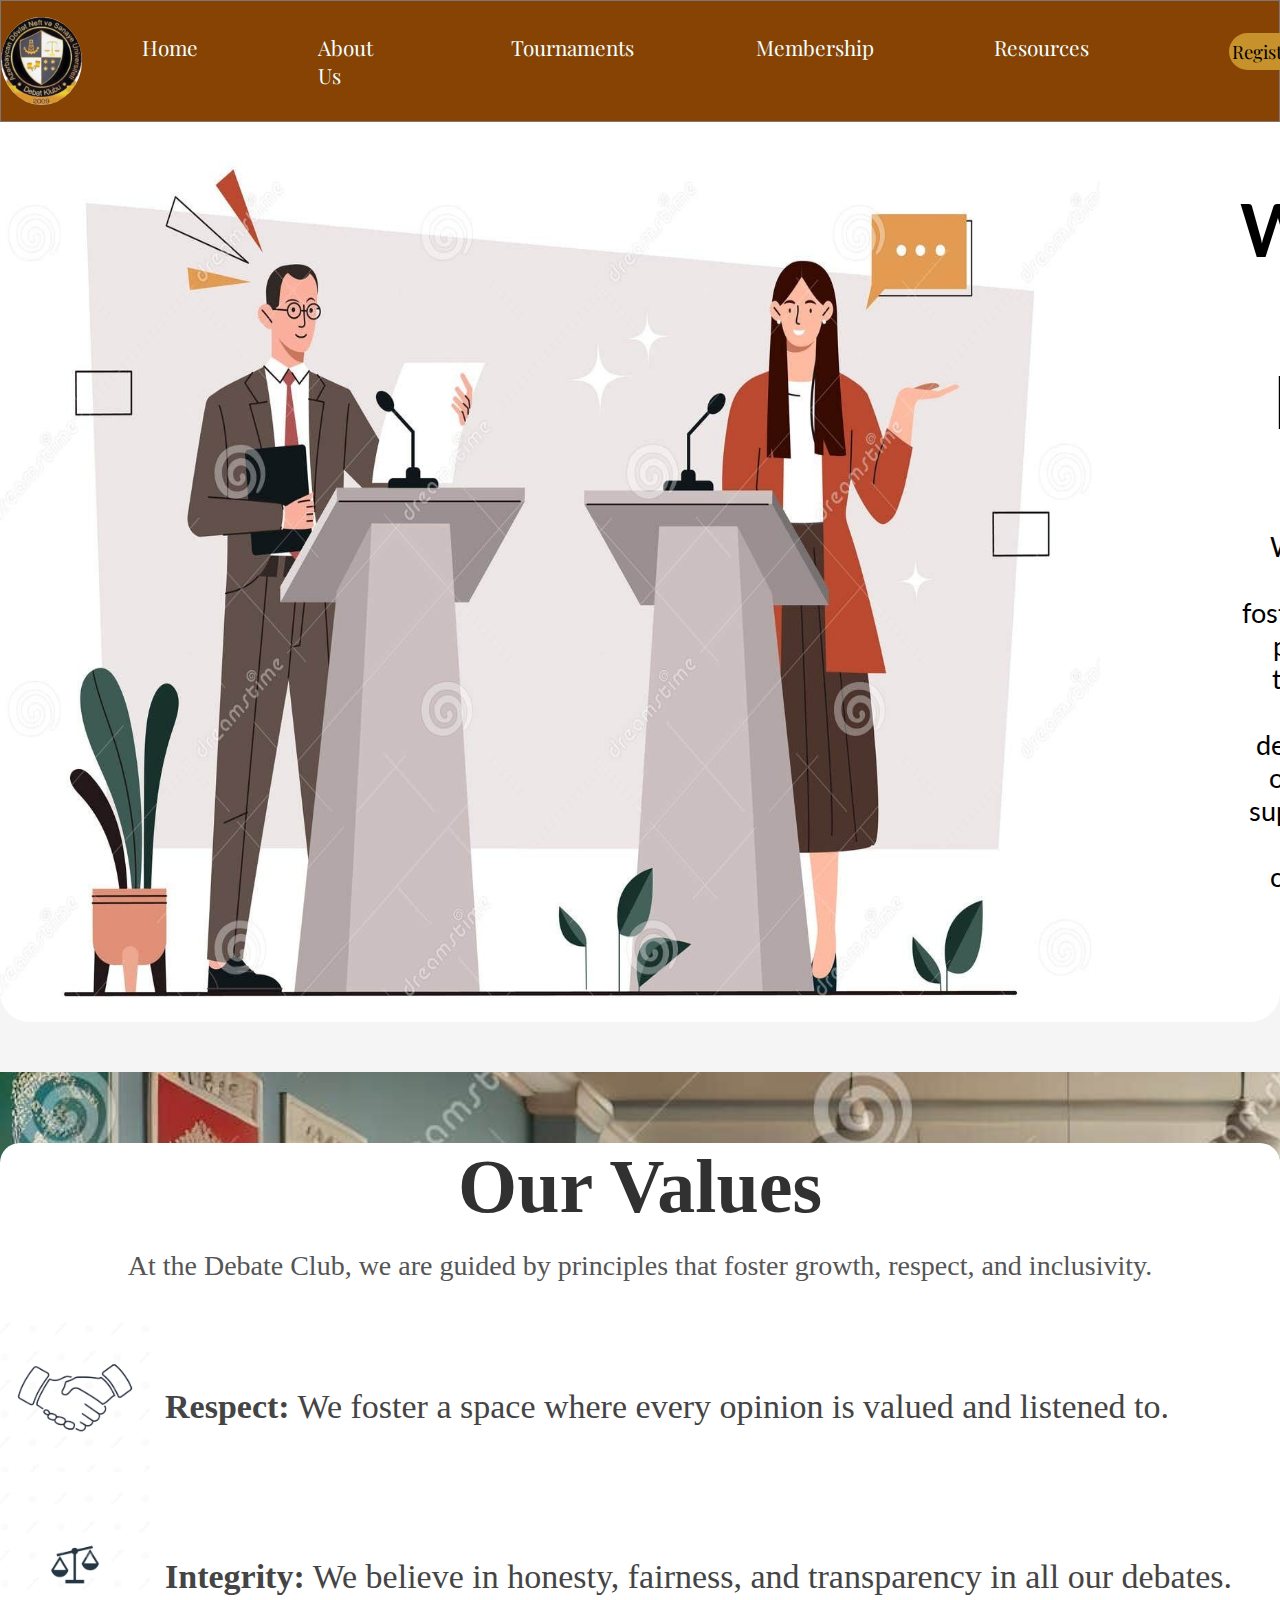
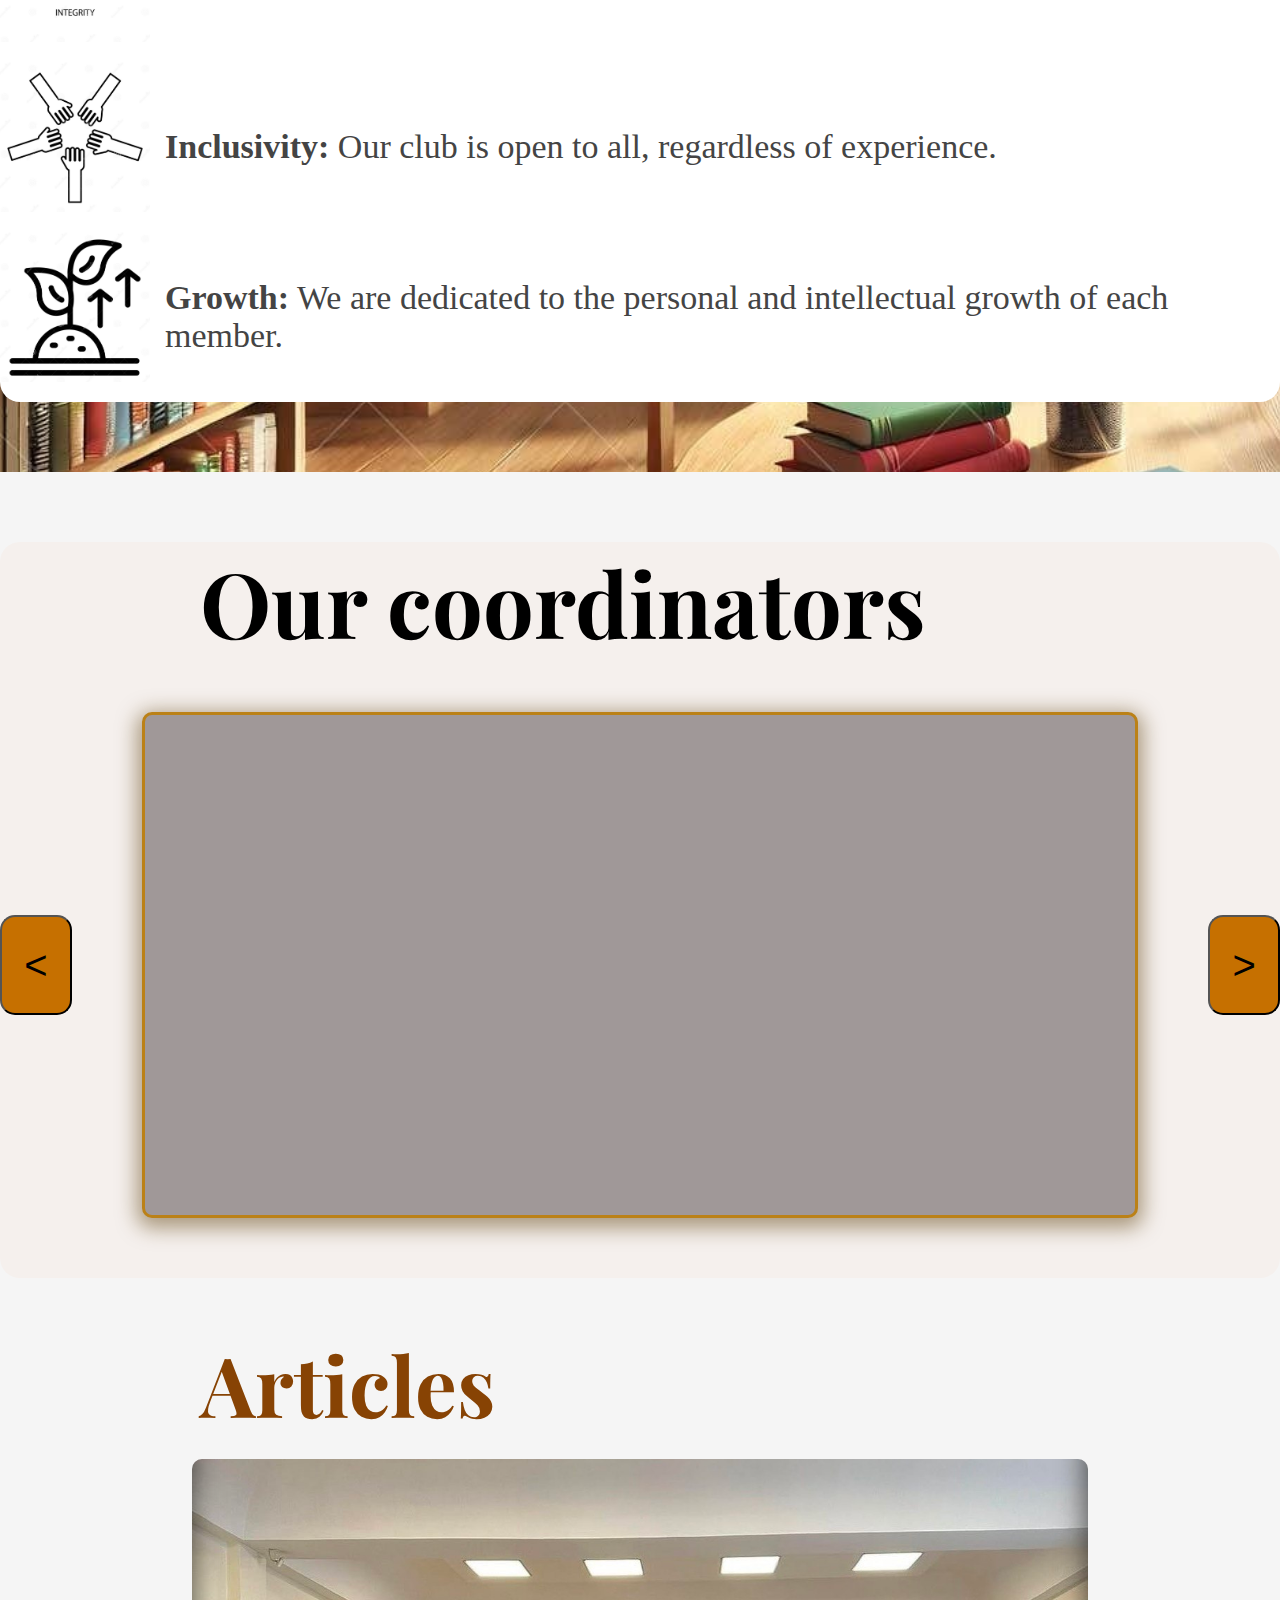
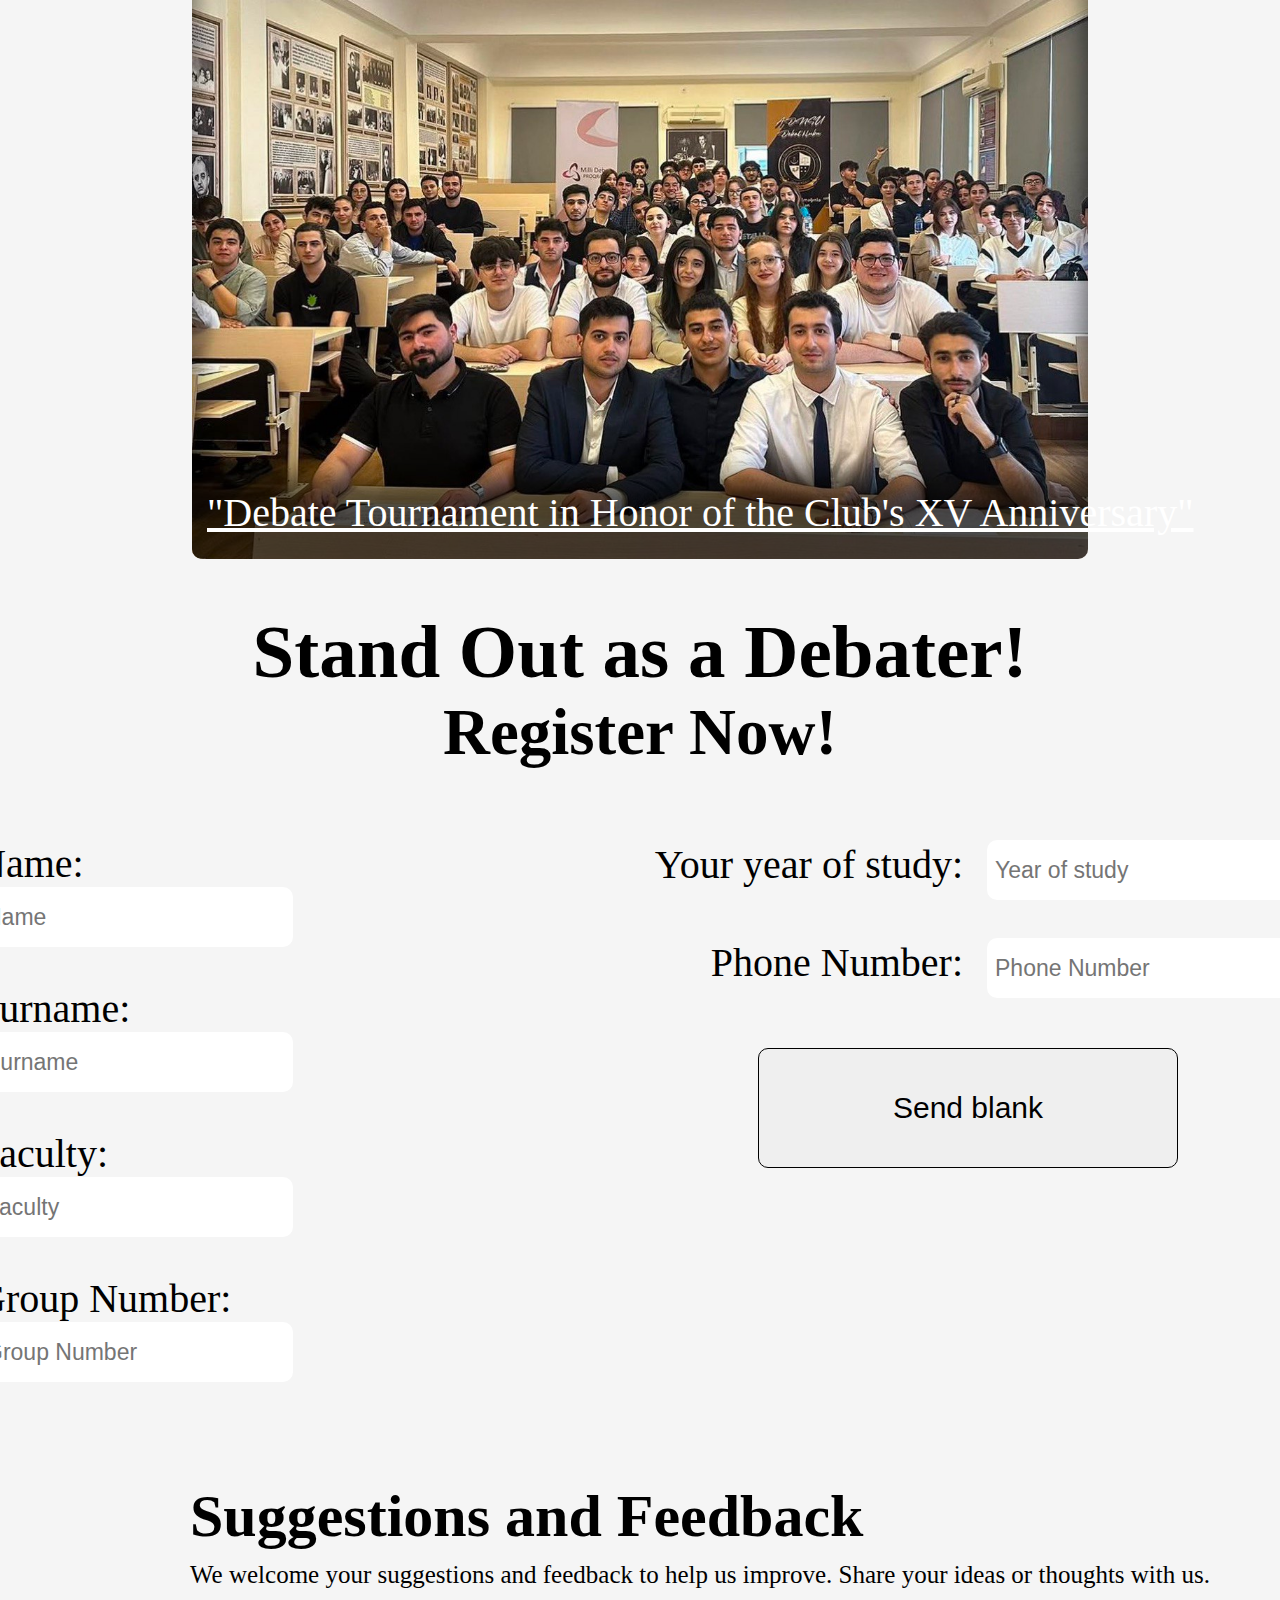
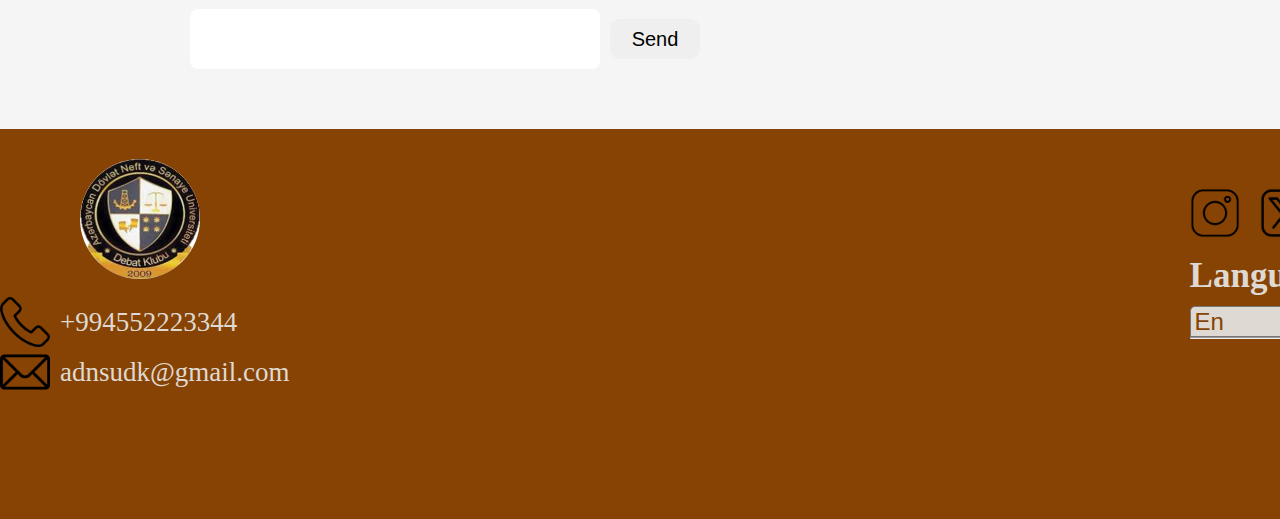
==== index.html @ 9e4c0570 "lala" ====
<!DOCTYPE html>
<html lang="en">

<head>
    <meta charset="UTF-8">
    <meta name="viewport" content="width=device-width, initial-scale=1.0">
    <link rel="stylesheet" href="style.css">
    <title>Document</title>
</head>

<body>
    <header>
        <div class="headall">
            <img class="logo" src="./img/logos.png" alt="logo">
            <div class="choice">
                <p class="other">Home</p>
                <p class="other">About Us</p>
                <div>
                    <p class="tour">Tournaments</p>
                    <div class="choices none tours">
                        <p>Past </p>
                        <p>Upcoming </p>
                    </div>
                </div>
                <p class="other">Membership</p>
                <div>
                    <p class="res">Resources</p>
                    <div class="choices none ress">
                        <p>Debate Formats</p>
                        <p>Training Materials</p>
                        <p>Rules and Guidelines</p>
                    </div>
                </div>
                <button class="register">Register Now ></button>
            </div>
        </div>
    </header>
    <main>
        <section>
            <article class="firstart">
                <img class="groupphoto" src="/img/debat.jpg" alt="groupphoto">
                <div class="firstartword">
                    <h1 class="welcome">Welcome to the Debate Club! </h1>
                    <p class="firsts">We are a community passionate about fostering critical thinking, public speaking,
                        and teamwork. Whether you're a seasoned debater or just starting out, our club offers a
                        supportive environment to grow, learn, and compete in local and international tournaments.</p>
                </div>
            </article>
            <article class="ourvalues">
                <div class="valuecontainer">
                    <div class="h1div">
                        <h1 class="h1container">Our Values</h1>
                    </div>
                    
                    <p class="allprinciples">
                        At the Debate Club, we are guided by principles that foster growth, respect, and inclusivity.
                      </p>
                      <div class="values-list" >
                        <div class="value-item" >
                          <img class="respectimg" src="./img/hands.jpeg" alt="Respect">
                          <p class="respectword">
                            <b>Respect:</b> We foster a space where every opinion is valued and listened to.
                          </p>
                        </div>
                        <div class="value-item">
                          <img class="integrityimg" src="./img/integrity.jpeg" alt="Integrity" >
                          <p class="integrityword" >
                            <b>Integrity:</b> We believe in honesty, fairness, and transparency in all our debates.
                          </p>
                        </div>
                        <div class="value-item">
                          <img class="inclusityimg" src="./img/inclusity.jpeg" alt="Inclusivity">
                          <p class="inclusityword">
                            <b>Inclusivity:</b> Our club is open to all, regardless of experience.
                          </p>
                        </div>
                        <div class="value-item">
                          <img class="growthimg" src="./img/growth.jpeg" alt="Growth" >
                          <p class="growthword">
                            <b>Growth:</b> We are dedicated to the personal and intellectual growth of each member.
                          </p>
                        </div>
                      </div>
                </div>
                
            </article>
            <article class="thirdart">
                <div class="thirdartblock">
                    <h1 class="ours">Our coordinators</h1>
                    <div class="changing">
                        <button class="left">< </button>
                                <div class="withphoto">
                                    <div class="thirdartwords"></div>
                                </div>
                                <button class="right">></button>
                    </div>
                </div>
            </article>
            <article class="secondart">
                <div class="art">
                    <h1 class="article">Articles</h1>
                </div>
                <div class="image-container">
                    <img id="changing-image" src="./img/photochange4.jpg" alt="First Image">
                    <a href="aaa" class="onpicture">"Debate Tournament in Honor of the Club's XV Anniversary" </a>
                </div>
            </article>

            <article class="fourthart">
                <div class="headofthird">
                    <h1>Stand Out as a Debater!</h1>
                    <h2>Register Now!</h2>
                </div>
                <div class="inputsandlabels">
                    <div class="firstpartinputs">
                        <div>
                            <label class="spikernamelabel inputslabel" for="spikername"> Name:</label>
                        <input class="spikername inputs" placeholder="Name" type="text" name="spikername">
                        </div>
                        <br>
                        <div>
                            <label class="spikersurnamelabel inputslabel" for="spikersurname">Surname:</label>
                        <input class="spikersurname inputs" type="text" placeholder="Surname" name="spikersurname">
                        </div>
                        <br>
                        <div>
                            <label for="spikerfaculty" class="spikersfacultylabel inputslabel">Faculty:</label>
                            <input type="text" class="spikerfaculty inputs" placeholder="Faculty" name="spikerfaculty">
                        </div>

                        <br>
                        <div>
                            <label class="spikergrouplabel inputslabel" for="spikergroup">Group Number:</label>
                            <input class="spikergroup inputs" type="text" placeholder="Group Number" name="spikergroup">
                        </div>
                    </div>
                    <div class="secondpartinputs">
                        <div>
                            <label class="spikerstudyyearlabel inputslabel" for="spikerstudyyear">Your year of study:</label>
                        <input class="spikerstudyyear inputs" type="number" placeholder="Year of study"
                            name="spikerstudyyear">
                        </div>
                        <br>
                        <div>
                            <label class="spikernumberlabel inputslabel" for="spikernumber">Phone Number:</label>
                            <input class="spikernumber inputs" type="number" placeholder="Phone Number" name="spikernumber">
                        </div>
                        <div  class="sendblock">
                            <div class="sendblocks">
                                <button class="send">Send blank</button>
                            </div>
                        </div>
                        
                    </div>
                    
                </div>
                
            </article>
            <article class="fifthart">
                <div class="fifthartblock">
                    <div class="fifthartblockwords">
                        <h1 class="sugfeed">Suggestions and Feedback</h1>
                        <p class="sugfeedwords">We welcome your suggestions and feedback to help us improve. Share your
                            ideas or thoughts with us.</p>
                    </div>

                    <div class="sugblock">
                        <input class="suggestions" type="text">
                        <button class="backbutton">Send</button>
                    </div>
                </div>
            </article>
        </section>
    </main>
    <footer>
        <div class="foot">
            <div class="partoffoot">
                <img class="logo" src="./img/logos.png" alt="logo">
            <br>
            <div class="telblock">
                <img class="tel" src="./img/telephone.png" alt="telephone">
                <p>+994552223344</p>
            </div>
            <div class="mailblock">
                <img class="mail" src="./img/mail.png" alt="mail">
                <p>adnsudk@gmail.com</p>
            </div>
            </div>
            <div class="sociallang"><div class="instabook">
                <a href="https://www.instagram.com/adnsudk?igsh=emY0ZHdwZmNieDdn"><img class="insta" src="./img/video.png" alt="instagam"></a>
                <a href="https://x.com/DkAdnsu"><img class="twit" src="./img/social-media.png" alt=""></a>
                <a href="https://www.facebook.com/share/15qW4HiGud/?mibextid=wwXIfr"><img class="face" src="./img/facebook.png" alt=""></a>
            </div>
            <div class="lang">
                <h3>Language</h3>
                <div class="langopt">
                    <select name="language" id="language" onchange="changeLanguage(this)">
                        <option value="en"> En </option>
                        <option value="ru"> Ru </option>
                        <option value="az"> Az </option>
                    </select>
                    <hr>
                </div>
                
            </div></div>
            
        </div>
    </footer>
    <script src="script.js"></script>
</body>

</html>
---- style.css ----
@import url('https://fonts.googleapis.com/css2?family=Agu+Display&family=Bebas+Neue&family=Lato:ital,wght@0,100;0,300;0,400;0,700;0,900;1,100;1,300;1,400;1,700;1,900&family=Merriweather:ital,wght@0,300;0,400;0,700;0,900;1,300;1,400;1,700;1,900&family=Playfair+Display:ital,wght@0,400..900;1,400..900&family=Playwrite+ES+Deco+Guides&family=Roboto+Slab:wght@100..900&family=Roboto:ital,wght@0,100;0,300;0,400;0,500;0,700;0,900;1,100;1,300;1,400;1,500;1,700;1,900&display=swap');
* {
    margin: 0;
    padding: 0;
}
header{
    /* background-color: rgb(199, 145, 44); */
    /* background-color: rgb(88, 88, 88); */
    /* background-color: rgb(190, 186, 186); */
    background-color: #874304;
    color: azure;
    /* color: rgb(52, 35, 3); */
    font-family:"Playfair Display", serif;
    /* position: fixed; */
}
.tour{
    width: 245px;
    position: relative;
    /* margin-right: -80px; */
}
.res{
    width: 220px;
    margin-right: 15px;
    /* margin-right: -40px; */
}
.headall{
    display: flex;
    align-items: center;
    justify-content: space-around;
    gap: 60px;
    height: 120px;
    border: 0.5px solid rgb(128, 117, 117);
    font-size: 1.3em;
}
.choice{
    display: flex;
    /* gap: 20px; */
}
.choices{
    display: flex;
    flex-direction: column;
    border-radius: 5px;
    padding-top: 5px;
    gap: 5px;
    /* background-color: dimgrey; */
    /* background-color: rgb(204, 200, 200); */
    background-color: #ad5809;

    /* display: none; */
    position: absolute;
}
.ress{
    width: 170px;
    height: 165px;
}
.tours{
    width:120px;
    height: 70px;
}
.logo{
    width: 86px;
    height: 88px;
    border-radius: 50%;
}
.other{
    margin-right: 120px;
}
.register{
    width: 150px;
    height: 37px;
    border-radius: 30px;
    /* background-color: aliceblue; */
    background-color: rgb(199, 145, 44);
    border: none;
    font-size: 18.5px;
    font-family: "Playfair Display", serif;
}
.register:hover{
    background-color: rgb(209, 164, 81);
    border: 1px solid #00AFFF;
}
.groupphoto{
    width: 1100px;
    height: 900px;
    border-radius: 0px 0px 0px 30px;
}
.firstart{
    display: flex;
    /* justify-content: space-evenly; */
    /* justify-content: space-around; */
    gap: 140px;
    text-align: center;
    font-family: "Lato", serif;
    /* background-color: rgb(219, 219, 219); */
    background-color: #FFFFFF;
    border-radius: 0px 0px 30px 30px;
}
.firstartword{
    display: flex;
    flex-direction: column;
    align-items: center;
    justify-content: center;
    width: 600px;
    text-align: center;
}
.welcome{
    font-size: 72px;
}
.firsts{
    font-size: 27px;
}
.none{
    display: none;
}
body{
    /* margin-bottom: 100px; */
    /* background-color: rgb(214, 214, 214); */
    background-color: #f5f5f5;
}
.ourvalues{
    display: flex;
    flex-direction: column;
    margin-top: 50px;
    background: url(./img/library.jpeg);
    height: 1000px;
    background-size: auto 1200px;
}
.h1container{
    font-size: 76px;
    color: #323131;
    margin-bottom: 20px;
    width: 400px;
    display: flex;
    justify-content: center;
}
.h1div{
    display: flex;
    justify-content: center;
}
.allprinciples{
    font-size: 28px; 
    color: #555; 
    margin-bottom: 40px;
    display: flex;
    justify-content: center;
}
.valuecontainer{
    max-width: 1300px; 
    margin: auto;
    background-color: white;
    border-radius: 20px;
}
.value-list{
    display: grid; 
    grid-template-columns: 1fr; 
    gap: 20px;
}
.value-item{
    display: flex; 
    align-items: center;
}
.respectimg{
    width: 150px; 
    height: 150px; 
    margin-bottom: 20px; 

    margin-right: 15px;
}
.respectword{
    font-size: 34px; color: #444;
}
.integrityimg{
    width: 150px; height: 150px; 
    margin-bottom: 20px; 
    margin-right: 15px;
}
.integrityword{
    font-size: 34px; color: #444;
}
.inclusityimg{
    width: 150px; height: 150px; 
    margin-bottom: 20px; 
    margin-right: 15px;
}
.growthimg{
    width: 150px; height: 150px; 
    margin-bottom: 20px; 
    margin-right: 15px;
}
.inclusityword{
    font-size: 34px; color: #444;
}
.growthword{
    font-size: 34px; color: #444;
}

.image-container {
    width: 70%;
    height: 700px;
    overflow: hidden;
    border-radius: 10px;
    /* box-shadow: 0 4px 10px rgba(0, 0, 0, 0.2); */
    box-shadow: inset 0px -80px 30px 0px rgba(0,0,0,0.7);
}
.onpicture{
    position: absolute;
    z-index: 2px;
    margin-top: -40px;
    color: white;
    font-size: 40px;
    margin-top: -70px;
    margin-left: 15px;
}
.image-container:hover{
    box-shadow: inset 0px -90px 70px 0px rgba(0,0,0,1);
}
.image-container img {
    width: 100%;
    height: 100%;
    object-fit: cover;
    display: block;
    position: relative;
    z-index: -2;
}
.secondart{
    display: flex;
    flex-direction: column;
    justify-content: center;
    align-items: center;
    margin-top: 50px;

}
.article{
    font-size: 83px;
    color: #874304;
}
.art{
    display: flex;
    align-self: baseline;
    margin-left: 200px;
    margin-bottom: 20px;
    font-family:"Playfair Display", serif;

}
.left{
    width: 100px;
    height: 100px;
    font-size: 40px;
    background-color: rgb(198, 112, 0);
    border-radius: 15px;
}
.right{
    width: 100px;
    height: 100px;
    background-color: rgb(198, 112, 0);
    font-size: 40px;
    border-radius: 15px;
    /* background-color: rgb(168, 100, 28); */
}
.thirdartblock{
    display: flex;
    flex-direction: column;
    margin-top: 70px;
    background-color: rgb(245, 240, 237);
    border-radius: 20px;
}
.ours{
    font-size: 90px;
    margin-left: 200px;
    font-family:"Playfair Display", serif;
}
.changing{
    display: flex;
    justify-content: center;
    align-items: center;
    margin-top: 50px;
    gap: 70px;
    margin-bottom: 60px;
}
.thirdartwords{
    font-size: 32px;
    width: 600px;
    font-family: "Merriweather", serif;

}
.withphoto{
    display: flex;
    justify-content: center;
    align-items: center;
    color: white;
    background-color: rgb(160, 152, 152);
    width: 1400px;
    gap: 90px;
    height: 500px;
    border: 3px solid  rgb(187, 129, 23);
    border-radius: 10px;
    box-shadow: 0px 5px 20px 5px rgba(95, 66, 13, 0.5);
}
.coordphotos{
    width: 360px;
    height: 360px;
}
.headofthird h1{
    font-size: 75px;
}
.headofthird h2{
    font-size: 65px;
}
.inputslabel{
    /* display: inline-block; */
    font-size: 40px;
    /* width: 380px; */
}
label{
    margin-right: 20px;
}
.inputs{
    width: 300px;
    height: 44px;
    border-radius: 10px;
    border: none;
    font-size: 23px;
    padding: 8px;
}
.inputsandlabels{
    display: flex;
    gap: 340px;
    justify-content: center;

}
.vp{
    width: 300px;
}
.firstpartinputs{
    display: flex;
    flex-direction: column;
    align-items: flex-end;
    gap: 10px;
}
.fourthart{
    display: flex;
    flex-direction: column;
    gap: 70px;
    margin-top: 50px;
    margin-bottom: 100px;
}
.secondpartinputs{
    display: flex;
    flex-direction: column;
    align-items: flex-end;
    gap: 10px;
    width: 670px;
}
.headofthird{
    display: flex;
    flex-direction: column;
    align-items: center;
}

input:focus{
    outline: none;
}
.send{
    width: 420px;
    height: 120px;
    font-size: 30px;
    border-radius: 10px;
    border: 1px solid black;
}
.send:hover{
    background-color: rgb(183, 179, 179);
}
.sendblocks{
    width: 670px;
    display: flex;
    justify-content: center;
    align-items: center;
    margin-top: 40px;
}
.sugfeed{
    font-size: 60px;
}
.sugfeedwords{
    font-size: 25px;

}
.suggestions{
    width: 400px;
    height: 50px;
    font-size: 20px;
    border-radius: 8px;
    border: none;
    padding: 5px;
    font-size: 21px;
}
.suggestions:focus{
    outline: none;
}
.backbutton{
    width: 90px;
    height: 40px;
    font-size: 20px;
    border-radius: 10px;
    border: none;
}
.fifthartblock{
    display: flex;
    flex-direction: column;
    gap: 20px;
    margin-left: 190px;
}
.fifthartblockwords{
    display: flex;
    flex-direction: column;
    gap: 10px;
    /* width: 700px; */
}
.sugblock{
    display: flex;
    gap: 10px;
    align-items: center;
}
.tel{
    width: 50px;
}
.mail{
    width: 50px;
}
.telblock{
    font-size: 27px;
    display: flex;
    align-items: center;
    gap: 10px;
    /* margin-left: 70px; */
}
.mailblock{
    display: flex;
    gap: 10px;
    align-items: center;
    font-size: 27px;
    /* margin-left: 70px; */
}
.foot .logo{
    width: 120px;
    height: 120px;
    display: flex;
    margin-left: 80px;
}
.foot{
    display: flex;
    justify-content: space-around;
    align-items: center;
    gap: 900px;
}
.partoffoot{
    display: flex;
    flex-direction: column;
    margin-top: 30px;
}
footer{
    background-color: #874304;
    height: 280px;
    height: 390px;
    margin-top: 60px;
    color: rgb(222, 217, 210);
}
.insta{
    width: 50px;
}
.face{
    width: 47px;
}
.twit{
    width: 50px;
}
h3{
    font-size: 35px;
}
select{
    font-size: 24px;
    width: 140px;
    background-color: rgb(222, 217, 210);
    border-radius: 5px 5px 0px 0px;
    color: #874304;
}
option{
    font-size: 14px;
}
.instabook{
    display: flex;
    gap: 20px;
}
.sociallang{
    display: flex;
    flex-direction: column;
    gap: 14px;
}
.lang{
    display: flex;
    flex-direction: column;
    gap: 10px;
}
.regphoto{
    width: 50vw;
}
hr{
    color: rgb(222, 217, 210);
    width: 140px;
}
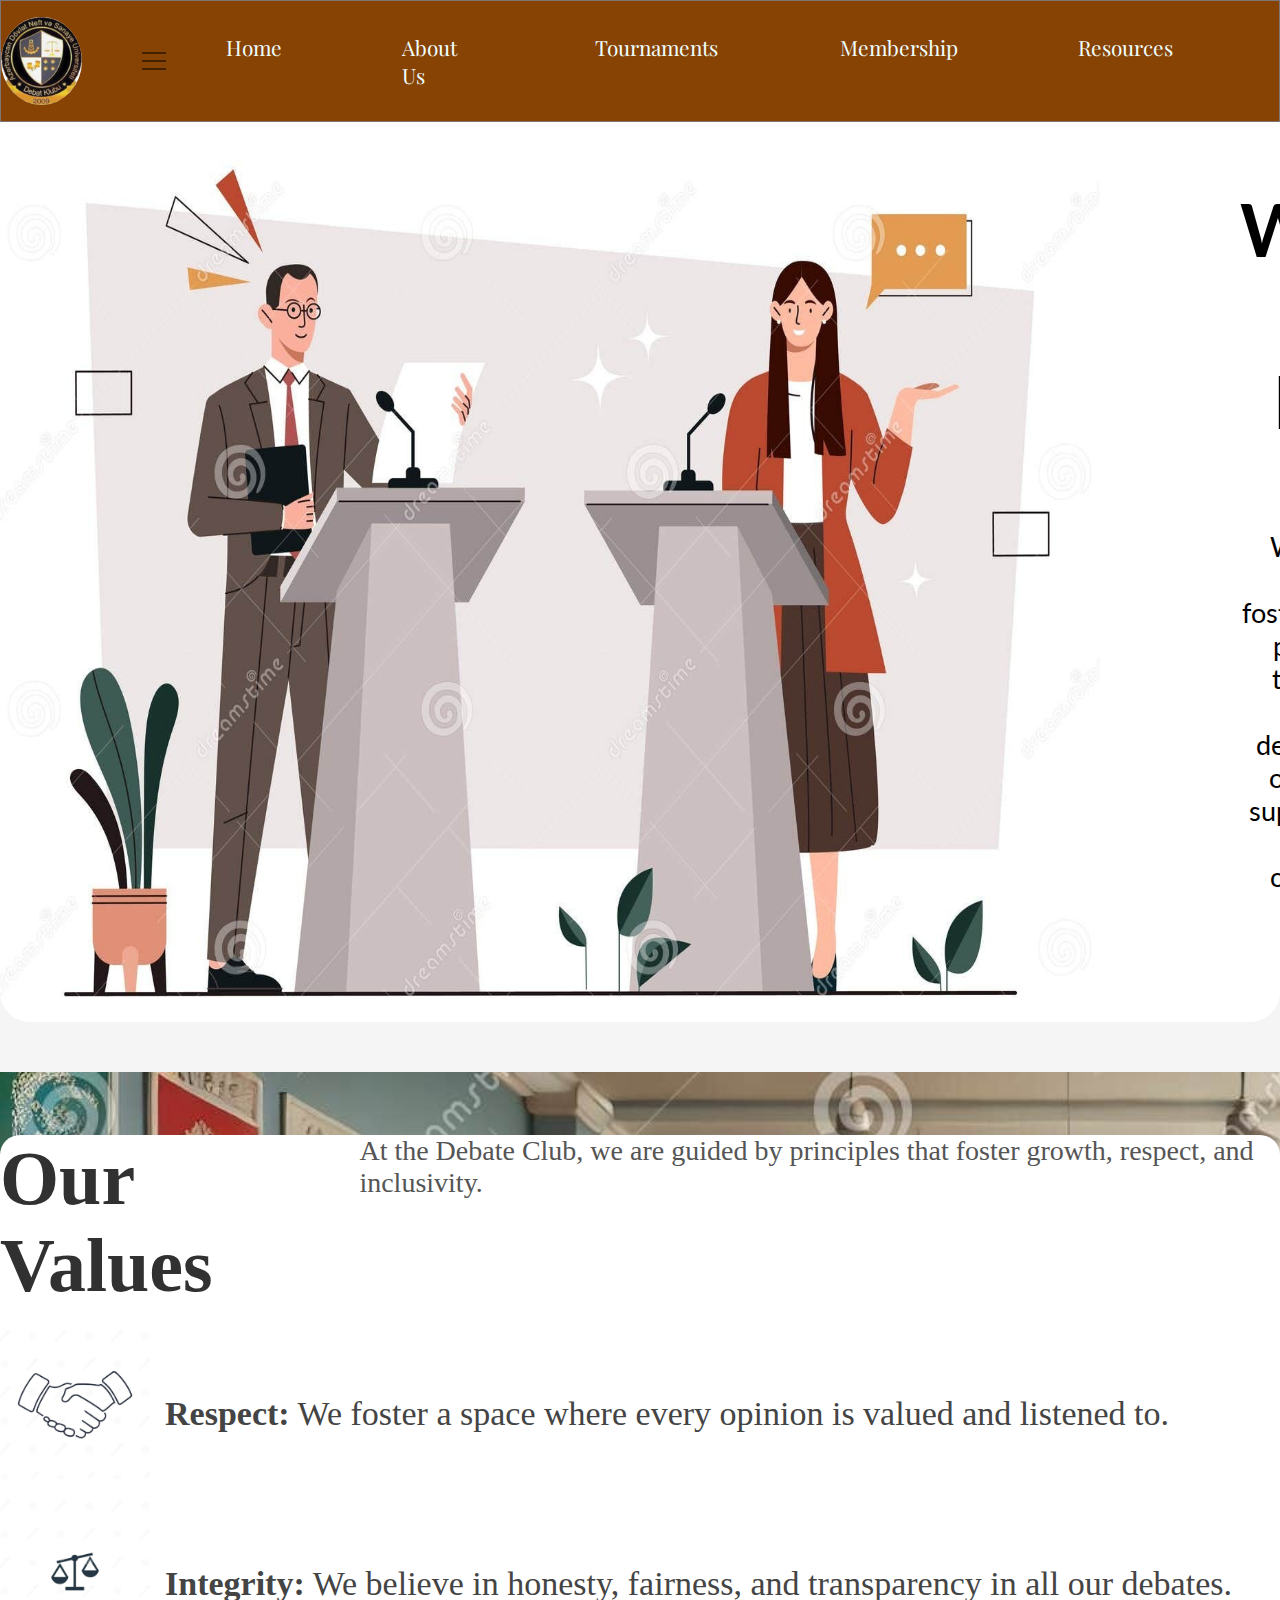
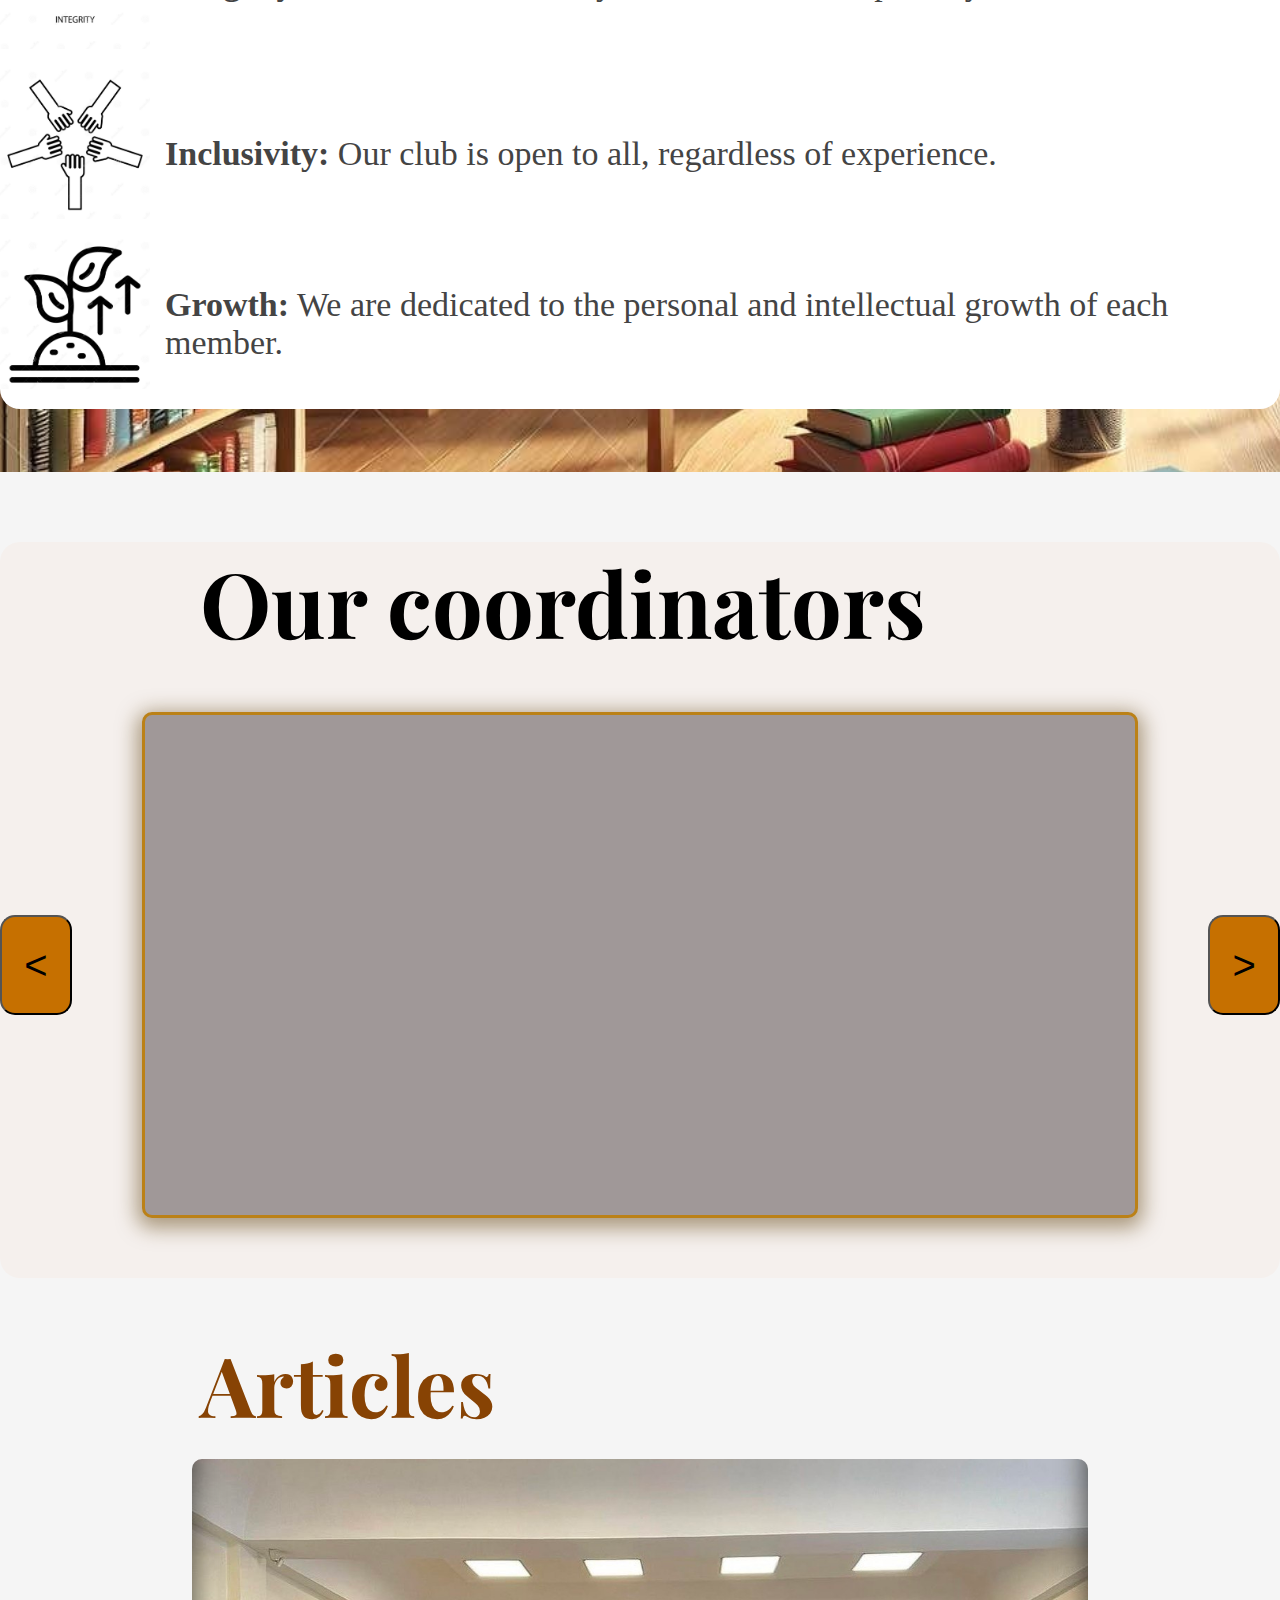
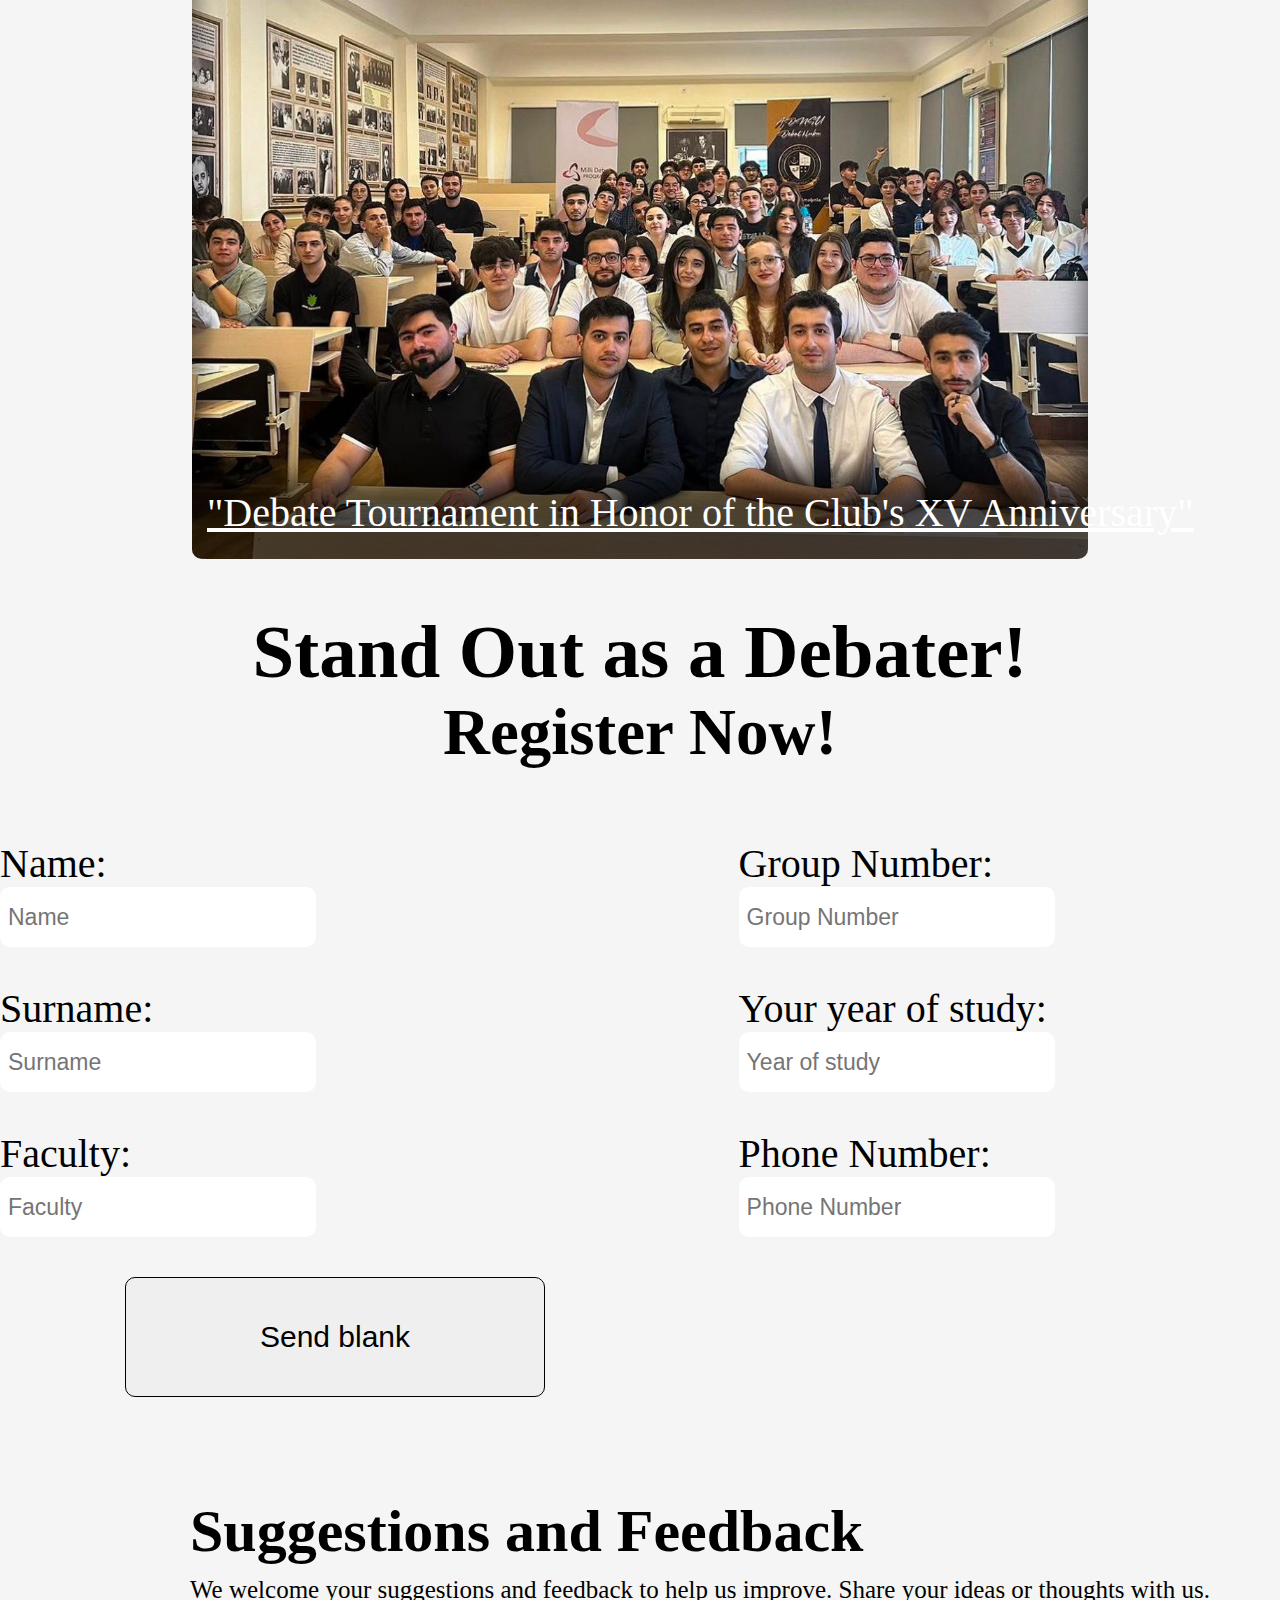
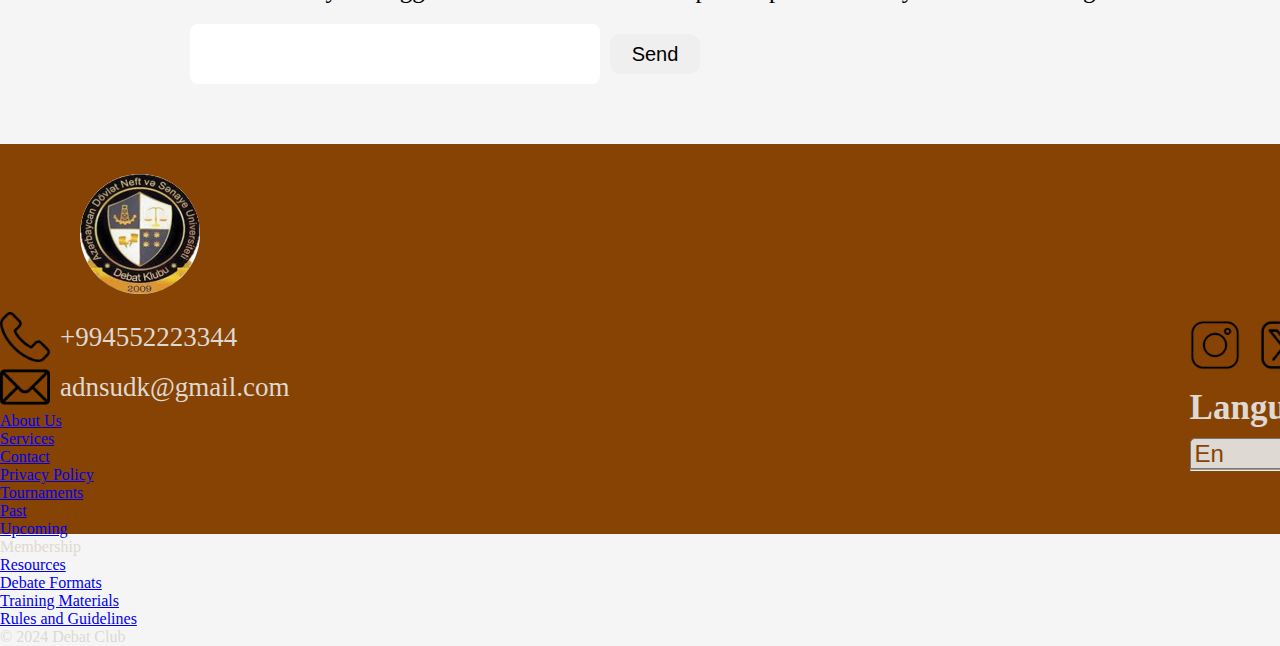
==== commit 848760f8: "son" ====
--- a/index.html
+++ b/index.html
@@ -12,6 +12,7 @@
     <header>
         <div class="headall">
             <img class="logo" src="./img/logos.png" alt="logo">
+            <img class="menu" src="./img/burger.svg" alt="menu">
             <div class="choice">
                 <p class="other">Home</p>
                 <p class="other">About Us</p>
@@ -30,15 +31,24 @@
                         <p>Training Materials</p>
                         <p>Rules and Guidelines</p>
                     </div>
-                </div>
-                <button class="register">Register Now ></button>
+                    
+                </div>
+                
+                <button  class="register"> <a href="#fourtHart">Register Now!</a>  </button>
             </div>
         </div>
     </header>
     <main>
+        <div class="others none">
+            <p class="oths">Home</p>
+            <p class="oths">About Us</p>
+            <p class="oths">Tournaments</p>
+            <p class="oths">Membership</p>
+            <p class="oths">Resources</p>
+        </div>
         <section>
             <article class="firstart">
-                <img class="groupphoto" src="/img/debat.jpg" alt="groupphoto">
+                <img class="groupphoto" src="./img/debat.jpg" alt="groupphoto">
                 <div class="firstartword">
                     <h1 class="welcome">Welcome to the Debate Club! </h1>
                     <p class="firsts">We are a community passionate about fostering critical thinking, public speaking,
@@ -50,11 +60,12 @@
                 <div class="valuecontainer">
                     <div class="h1div">
                         <h1 class="h1container">Our Values</h1>
-                    </div>
-                    
-                    <p class="allprinciples">
-                        At the Debate Club, we are guided by principles that foster growth, respect, and inclusivity.
-                      </p>
+                        <p class="allprinciples">
+                            At the Debate Club, we are guided by principles that foster growth, respect, and inclusivity.
+                          </p>
+                    </div>
+                    
+                   
                       <div class="values-list" >
                         <div class="value-item" >
                           <img class="respectimg" src="./img/hands.jpeg" alt="Respect">
@@ -106,56 +117,74 @@
                 </div>
             </article>
 
-            <article class="fourthart">
+            <article class="fourthart"  id="fourtHart">
                 <div class="headofthird">
                     <h1>Stand Out as a Debater!</h1>
                     <h2>Register Now!</h2>
                 </div>
-                <div class="inputsandlabels">
+                <form><div class="inputsandlabels">
                     <div class="firstpartinputs">
-                        <div>
+                        <div class="divname">
                             <label class="spikernamelabel inputslabel" for="spikername"> Name:</label>
-                        <input class="spikername inputs" placeholder="Name" type="text" name="spikername">
-                        </div>
-                        <br>
-                        <div>
+                        <input class="spikername inputs" placeholder="Name" type="text" name="spikername" required>
+                        </div>
+                        <br>
+                        <div class="divsurname">
                             <label class="spikersurnamelabel inputslabel" for="spikersurname">Surname:</label>
-                        <input class="spikersurname inputs" type="text" placeholder="Surname" name="spikersurname">
-                        </div>
-                        <br>
-                        <div>
+                        <input class="spikersurname inputs" type="text" placeholder="Surname" name="spikersurname" required>
+                        </div>
+                        <br>
+                        <div class="divfaculty">
                             <label for="spikerfaculty" class="spikersfacultylabel inputslabel">Faculty:</label>
-                            <input type="text" class="spikerfaculty inputs" placeholder="Faculty" name="spikerfaculty">
-                        </div>
-
-                        <br>
+                            <input type="text" class="spikerfaculty inputs" placeholder="Faculty" required name="spikerfaculty">
+                        </div>
+
+                       
+
+                    </div>
+                    <div class="secondpartinputs">
                         <div>
                             <label class="spikergrouplabel inputslabel" for="spikergroup">Group Number:</label>
-                            <input class="spikergroup inputs" type="text" placeholder="Group Number" name="spikergroup">
-                        </div>
-                    </div>
-                    <div class="secondpartinputs">
-                        <div>
+                            <input class="spikergroup inputs" type="number" placeholder="Group Number" required name="spikergroup">
+                        </div>
+                        <br>
+                        <div class="yeardiv">
                             <label class="spikerstudyyearlabel inputslabel" for="spikerstudyyear">Your year of study:</label>
-                        <input class="spikerstudyyear inputs" type="number" placeholder="Year of study"
+                        <input class="spikerstudyyear inputs" type="number" required placeholder="Year of study"
                             name="spikerstudyyear">
                         </div>
                         <br>
                         <div>
                             <label class="spikernumberlabel inputslabel" for="spikernumber">Phone Number:</label>
-                            <input class="spikernumber inputs" type="number" placeholder="Phone Number" name="spikernumber">
-                        </div>
-                        <div  class="sendblock">
-                            <div class="sendblocks">
-                                <button class="send">Send blank</button>
-                            </div>
+                            <input class="spikernumber inputs" type="tel" placeholder="Phone Number" required name="spikernumber">
                         </div>
                         
-                    </div>
-                    
-                </div>
-                
-            </article>
+                        
+                    </div>
+                    
+                </div>
+                <div class="sendblocks">
+                    <button type="submit" class="send">Send blank</button>
+                </div>
+            </form>
+                
+                
+                    
+
+                    
+                
+            </article>
+            <article class="successful none">
+                <div class="success ">
+                    <h1>Registration was successful!</h1>
+                    <h1>Wait for a response.</h1>
+                    <div>
+                        <button class="resubmit">Re-submit your application</button>
+                    </div>
+                    
+                </div>
+            </article>
+            
             <article class="fifthart">
                 <div class="fifthartblock">
                     <div class="fifthartblockwords">
@@ -168,6 +197,17 @@
                         <input class="suggestions" type="text">
                         <button class="backbutton">Send</button>
                     </div>
+                </div>
+            </article>
+
+            <article class="cooperation none">
+                <div>
+                    <h1>Your reply has been sent.</h1>
+                    <h2>Thanks for your cooperation.</h2>
+                    <div class="resenddiv">
+                        <button class="resend"> Resend</button>
+                    </div>
+                    
                 </div>
             </article>
         </section>
@@ -185,6 +225,32 @@
                 <img class="mail" src="./img/mail.png" alt="mail">
                 <p>adnsudk@gmail.com</p>
             </div>
+            
+            <div class="footer-nav">
+                <div>
+                    <ul>
+                        <li><a href="/about-us">About Us</a></li>
+                <li><a href="/services">Services</a></li>
+                <li><a href="/contact">Contact</a></li>
+                <li><a href="/privacy-policy">Privacy Policy</a></li>
+                    </ul>
+                </div>
+                <div>
+                    <ul><li><a href="/tournaments">Tournaments</a></li>
+                        <li><a href="/past">Past</a></li>
+                        <li><a href="/upcoming">Upcoming</a></li>
+                    </ul>
+                </div>
+                <p class="member">Membership</p>
+                <div>
+                    <ul><li><a href="/resources">Resources</a></li>
+                        <li><a href="/debate-formats">Debate Formats</a></li>
+                        <li><a href="/trainings">Training Materials</a></li>
+                        <li><a href="/rules">Rules and Guidelines</a></li>
+                    </ul>
+                </div>
+            </div>
+            <p class="c2024">© 2024 Debat Club</p>
             </div>
             <div class="sociallang"><div class="instabook">
                 <a href="https://www.instagram.com/adnsudk?igsh=emY0ZHdwZmNieDdn"><img class="insta" src="./img/video.png" alt="instagam"></a>
